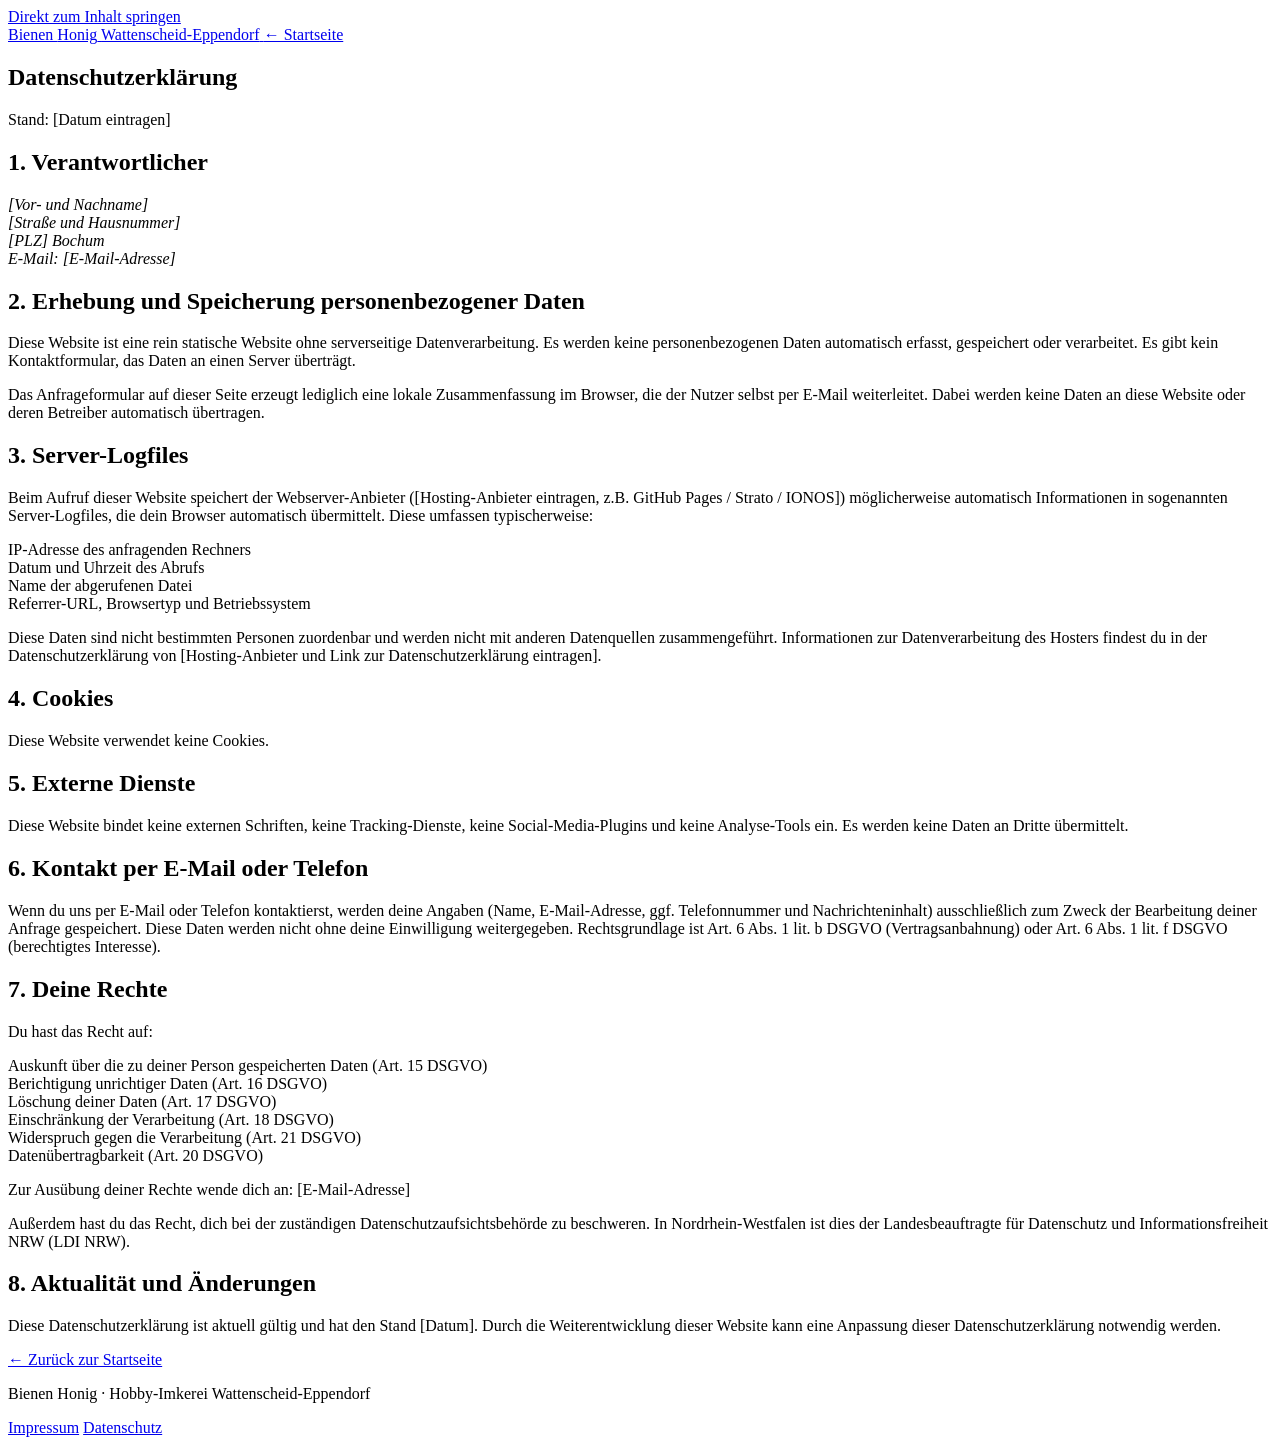
==== datenschutz.html @ 7f6bebf0 "Add files via upload" ====
<!DOCTYPE html>
<html lang="de">
<head>
  <meta charset="UTF-8" />
  <meta name="viewport" content="width=device-width, initial-scale=1.0" />
  <meta name="robots" content="noindex, nofollow" />
  <title>Datenschutz – Bienen Honig Wattenscheid-Eppendorf</title>

  <link rel="stylesheet" href="css/variables.css" />
  <link rel="stylesheet" href="css/base.css" />
  <link rel="stylesheet" href="css/components.css" />
  <link rel="stylesheet" href="css/responsive.css" />

  <link rel="icon" href="data:image/svg+xml,<svg xmlns='http://www.w3.org/2000/svg' viewBox='0 0 100 100'><text y='.9em' font-size='90'>🍯</text></svg>" />
</head>
<body>

  <a class="skip-link" href="#main">Direkt zum Inhalt springen</a>

  <header class="site-header" role="banner">
    <nav class="nav container" aria-label="Hauptnavigation">
      <a href="index.html" class="nav__brand" aria-label="Zurück zur Startseite">
        <span class="nav__brand-name">Bienen <span>Honig</span></span>
        <span class="nav__brand-sub">Wattenscheid-Eppendorf</span>
      </a>
      <a href="index.html" class="btn btn--outline btn--sm" style="margin-left:auto;">← Startseite</a>
    </nav>
  </header>

  <main id="main">
    <div class="container">
      <article class="legal-page">

        <h1>Datenschutzerklärung</h1>
        <p class="text-soft" style="font-size:var(--text-sm);">Stand: <span class="legal-placeholder">[Datum eintragen]</span></p>

        <h2>1. Verantwortlicher</h2>
        <address>
          <span class="legal-placeholder">[Vor- und Nachname]</span><br />
          <span class="legal-placeholder">[Straße und Hausnummer]</span><br />
          <span class="legal-placeholder">[PLZ]</span> Bochum<br />
          E-Mail: <span class="legal-placeholder">[E-Mail-Adresse]</span>
        </address>

        <h2>2. Erhebung und Speicherung personenbezogener Daten</h2>
        <p>
          Diese Website ist eine rein statische Website ohne serverseitige Datenverarbeitung.
          Es werden keine personenbezogenen Daten automatisch erfasst, gespeichert oder
          verarbeitet. Es gibt kein Kontaktformular, das Daten an einen Server überträgt.
        </p>
        <p>
          Das Anfrageformular auf dieser Seite erzeugt lediglich eine lokale Zusammenfassung
          im Browser, die der Nutzer selbst per E-Mail weiterleitet. Dabei werden keine Daten
          an diese Website oder deren Betreiber automatisch übertragen.
        </p>

        <h2>3. Server-Logfiles</h2>
        <p>
          Beim Aufruf dieser Website speichert der Webserver-Anbieter (<span class="legal-placeholder">[Hosting-Anbieter eintragen, z.B. GitHub Pages / Strato / IONOS]</span>)
          möglicherweise automatisch Informationen in sogenannten Server-Logfiles, die dein
          Browser automatisch übermittelt. Diese umfassen typischerweise:
        </p>
        <ul style="padding-left:var(--space-6);list-style:disc;margin-bottom:var(--space-4);">
          <li style="margin-bottom:var(--space-2);">IP-Adresse des anfragenden Rechners</li>
          <li style="margin-bottom:var(--space-2);">Datum und Uhrzeit des Abrufs</li>
          <li style="margin-bottom:var(--space-2);">Name der abgerufenen Datei</li>
          <li style="margin-bottom:var(--space-2);">Referrer-URL, Browsertyp und Betriebssystem</li>
        </ul>
        <p>
          Diese Daten sind nicht bestimmten Personen zuordenbar und werden nicht mit anderen
          Datenquellen zusammengeführt. Informationen zur Datenverarbeitung des Hosters findest
          du in der Datenschutzerklärung von
          <span class="legal-placeholder">[Hosting-Anbieter und Link zur Datenschutzerklärung eintragen]</span>.
        </p>

        <h2>4. Cookies</h2>
        <p>
          Diese Website verwendet keine Cookies.
        </p>

        <h2>5. Externe Dienste</h2>
        <p>
          Diese Website bindet keine externen Schriften, keine Tracking-Dienste, keine
          Social-Media-Plugins und keine Analyse-Tools ein. Es werden keine Daten an Dritte
          übermittelt.
        </p>

        <h2>6. Kontakt per E-Mail oder Telefon</h2>
        <p>
          Wenn du uns per E-Mail oder Telefon kontaktierst, werden deine Angaben
          (Name, E-Mail-Adresse, ggf. Telefonnummer und Nachrichteninhalt) ausschließlich
          zum Zweck der Bearbeitung deiner Anfrage gespeichert. Diese Daten werden nicht
          ohne deine Einwilligung weitergegeben. Rechtsgrundlage ist Art. 6 Abs. 1 lit. b
          DSGVO (Vertragsanbahnung) oder Art. 6 Abs. 1 lit. f DSGVO (berechtigtes Interesse).
        </p>

        <h2>7. Deine Rechte</h2>
        <p>Du hast das Recht auf:</p>
        <ul style="padding-left:var(--space-6);list-style:disc;margin-bottom:var(--space-4);">
          <li style="margin-bottom:var(--space-2);">Auskunft über die zu deiner Person gespeicherten Daten (Art. 15 DSGVO)</li>
          <li style="margin-bottom:var(--space-2);">Berichtigung unrichtiger Daten (Art. 16 DSGVO)</li>
          <li style="margin-bottom:var(--space-2);">Löschung deiner Daten (Art. 17 DSGVO)</li>
          <li style="margin-bottom:var(--space-2);">Einschränkung der Verarbeitung (Art. 18 DSGVO)</li>
          <li style="margin-bottom:var(--space-2);">Widerspruch gegen die Verarbeitung (Art. 21 DSGVO)</li>
          <li style="margin-bottom:var(--space-2);">Datenübertragbarkeit (Art. 20 DSGVO)</li>
        </ul>
        <p>
          Zur Ausübung deiner Rechte wende dich an:
          <span class="legal-placeholder">[E-Mail-Adresse]</span>
        </p>
        <p>
          Außerdem hast du das Recht, dich bei der zuständigen Datenschutzaufsichtsbehörde
          zu beschweren. In Nordrhein-Westfalen ist dies der Landesbeauftragte für
          Datenschutz und Informationsfreiheit NRW (LDI NRW).
        </p>

        <h2>8. Aktualität und Änderungen</h2>
        <p>
          Diese Datenschutzerklärung ist aktuell gültig und hat den Stand
          <span class="legal-placeholder">[Datum]</span>.
          Durch die Weiterentwicklung dieser Website kann eine Anpassung dieser
          Datenschutzerklärung notwendig werden.
        </p>

        <p style="margin-top:var(--space-10);padding-top:var(--space-6);border-top:1px solid var(--color-border);">
          <a href="index.html" class="btn btn--outline btn--sm">← Zurück zur Startseite</a>
        </p>

      </article>
    </div>
  </main>

  <footer class="site-footer" role="contentinfo">
    <div class="container">
      <div class="footer__bottom">
        <p class="footer__copy">Bienen Honig · Hobby-Imkerei Wattenscheid-Eppendorf</p>
        <nav aria-label="Rechtliche Links">
          <a href="impressum.html"   class="footer__nav-link" style="margin-right:var(--space-4);">Impressum</a>
          <a href="datenschutz.html" class="footer__nav-link">Datenschutz</a>
        </nav>
      </div>
    </div>
  </footer>

</body>
</html>
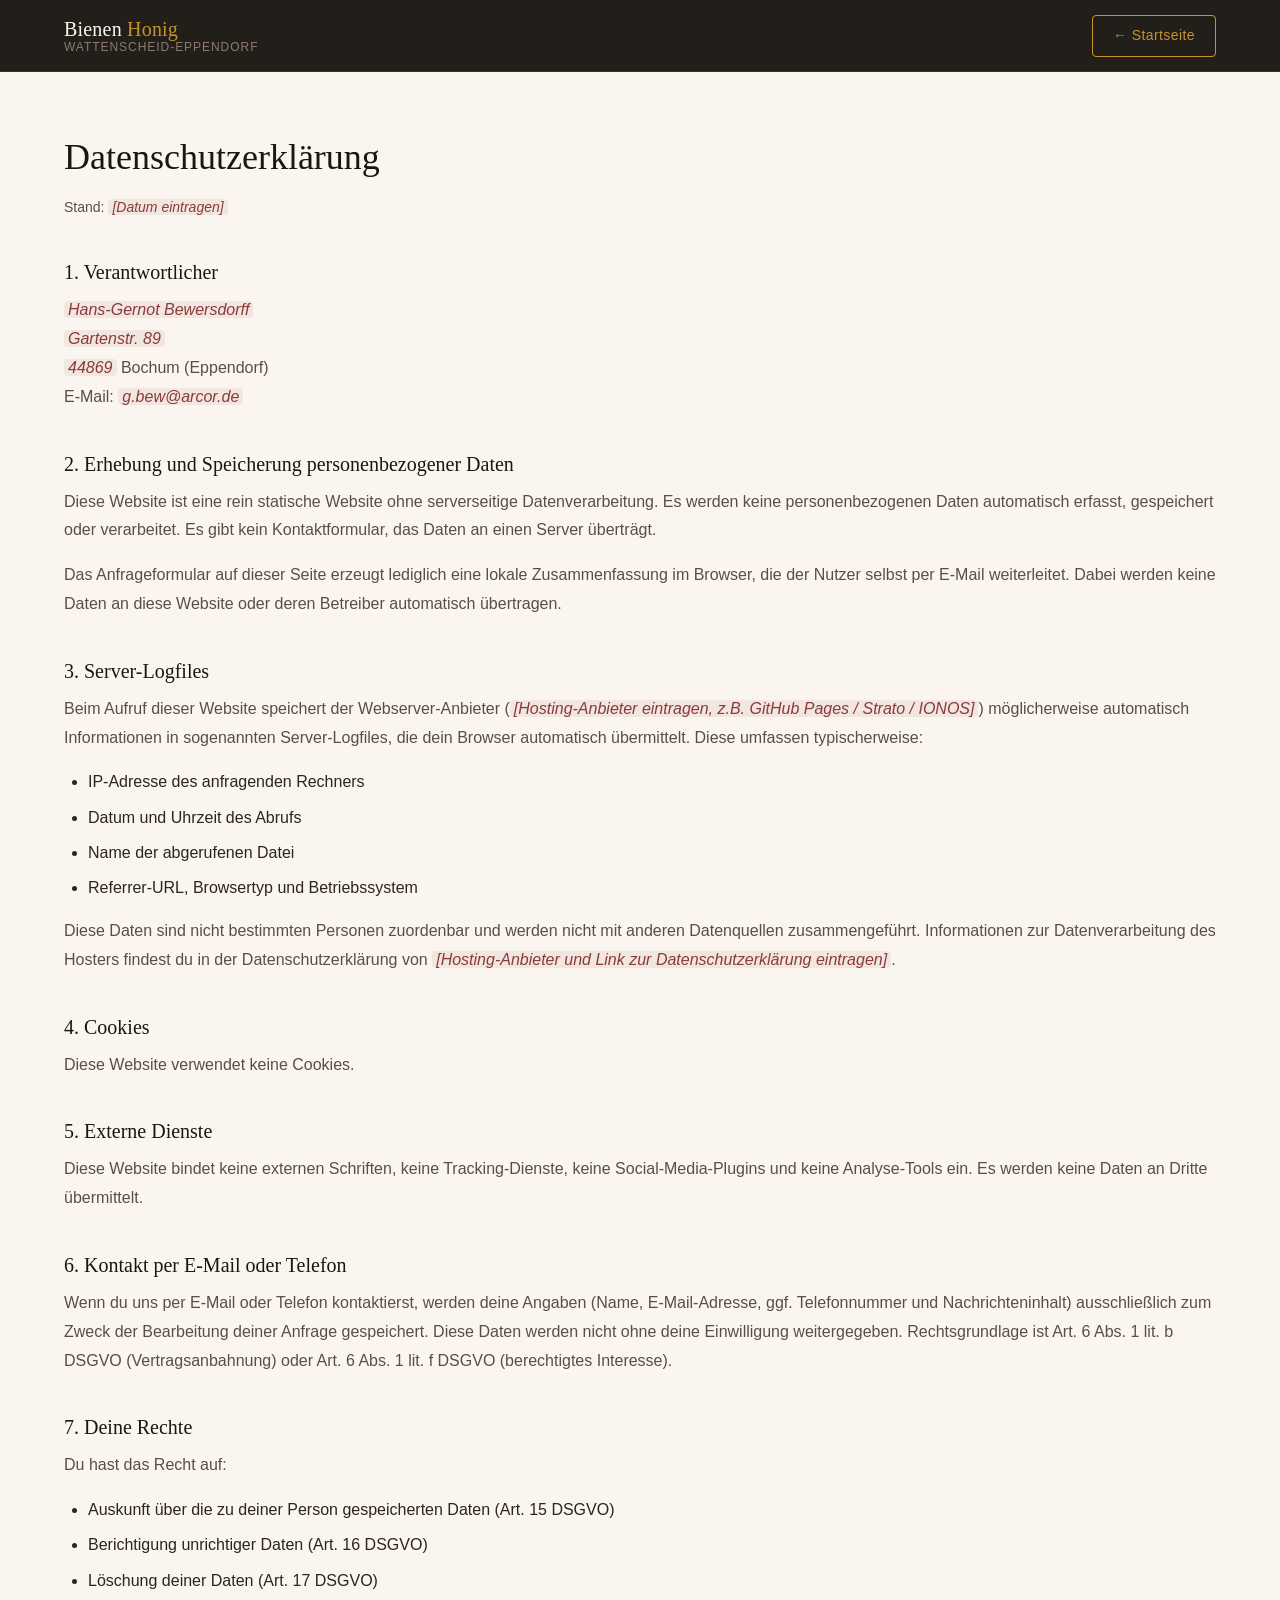
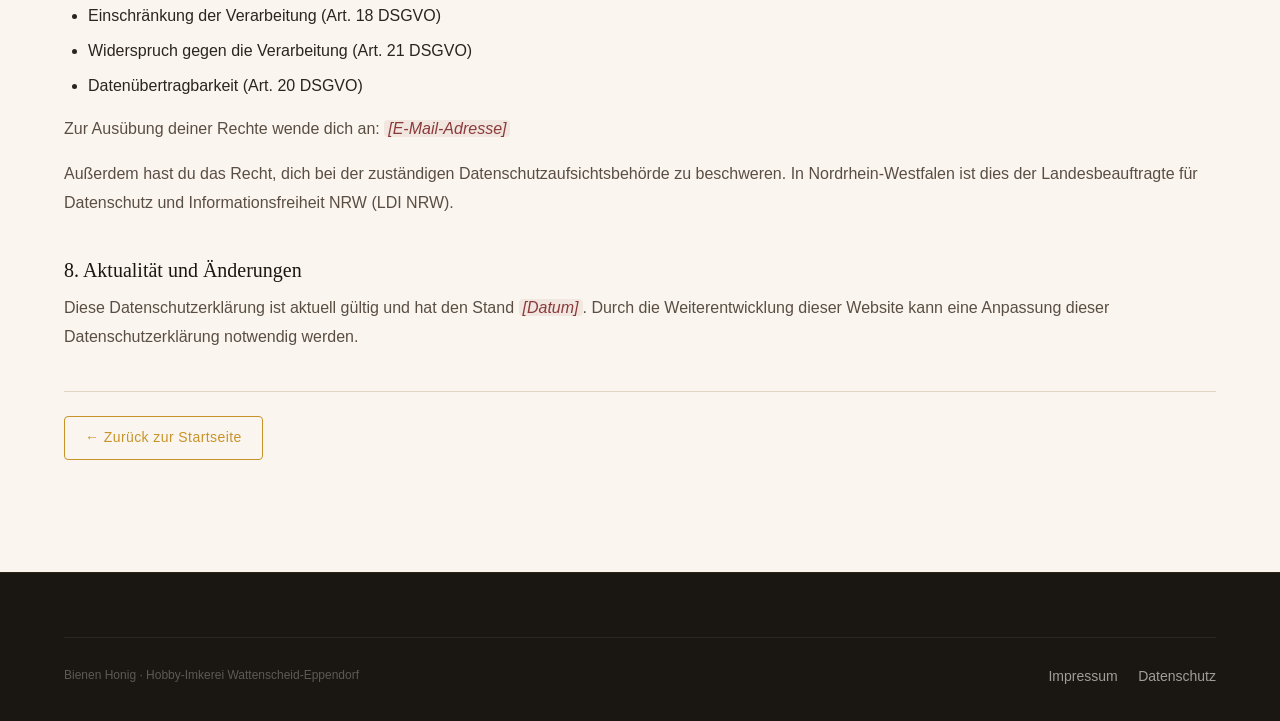
==== commit e3c94371: "Update responsible person's details in datenschutz.html" ====
--- a/datenschutz.html
+++ b/datenschutz.html
@@ -36,10 +36,10 @@
 
         <h2>1. Verantwortlicher</h2>
         <address>
-          <span class="legal-placeholder">[Vor- und Nachname]</span><br />
-          <span class="legal-placeholder">[Straße und Hausnummer]</span><br />
-          <span class="legal-placeholder">[PLZ]</span> Bochum<br />
-          E-Mail: <span class="legal-placeholder">[E-Mail-Adresse]</span>
+          <span class="legal-placeholder">Hans-Gernot Bewersdorff</span><br />
+          <span class="legal-placeholder">Gartenstr. 89</span><br />
+          <span class="legal-placeholder">44869</span> Bochum (Eppendorf)<br />
+          E-Mail: <span class="legal-placeholder">g.bew@arcor.de</span>
         </address>
 
         <h2>2. Erhebung und Speicherung personenbezogener Daten</h2>
--- a/css/variables.css
+++ b/css/variables.css
@@ -0,0 +1,80 @@
+/* ============================================================
+   DESIGN-VARIABLEN — Farben, Abstände, Schriften
+   ============================================================ */
+
+:root {
+  /* Farben */
+  --color-gold:        #C8922A;
+  --color-gold-light:  #E8B84B;
+  --color-gold-pale:   #F5E6C8;
+  --color-dark:        #1A1612;
+  --color-dark-soft:   #2C2420;
+  --color-dark-mid:    #3D3530;
+  --color-cream:       #FAF6EF;
+  --color-cream-soft:  #F2EBE0;
+  --color-white:       #FFFFFF;
+  --color-text:        #2C2420;
+  --color-text-soft:   #5A4E44;
+  --color-text-muted:  #8C7B6E;
+  --color-border:      #E0D5C5;
+  --color-border-soft: #EDE5D8;
+  --color-success:     #4A7C59;
+  --color-error:       #8B3A3A;
+
+  /* Typografie */
+  --font-display: Georgia, 'Times New Roman', serif;
+  --font-body:    -apple-system, 'Segoe UI', Helvetica, Arial, sans-serif;
+
+  /* Schriftgrößen */
+  --text-xs:   0.75rem;
+  --text-sm:   0.875rem;
+  --text-base: 1rem;
+  --text-lg:   1.125rem;
+  --text-xl:   1.25rem;
+  --text-2xl:  1.5rem;
+  --text-3xl:  1.875rem;
+  --text-4xl:  2.25rem;
+  --text-5xl:  3rem;
+  --text-6xl:  3.75rem;
+
+  /* Abstände */
+  --space-1:   0.25rem;
+  --space-2:   0.5rem;
+  --space-3:   0.75rem;
+  --space-4:   1rem;
+  --space-5:   1.25rem;
+  --space-6:   1.5rem;
+  --space-8:   2rem;
+  --space-10:  2.5rem;
+  --space-12:  3rem;
+  --space-16:  4rem;
+  --space-20:  5rem;
+  --space-24:  6rem;
+  --space-32:  8rem;
+
+  /* Layout */
+  --max-width:        1200px;
+  --max-width-text:   680px;
+  --section-padding:  var(--space-24) var(--space-6);
+
+  /* Radien */
+  --radius-sm:  4px;
+  --radius-md:  8px;
+  --radius-lg:  12px;
+  --radius-xl:  20px;
+  --radius-full: 9999px;
+
+  /* Schatten */
+  --shadow-sm:  0 1px 3px rgba(26,22,18,0.08), 0 1px 2px rgba(26,22,18,0.06);
+  --shadow-md:  0 4px 16px rgba(26,22,18,0.10), 0 2px 6px rgba(26,22,18,0.08);
+  --shadow-lg:  0 12px 40px rgba(26,22,18,0.14), 0 4px 12px rgba(26,22,18,0.10);
+  --shadow-xl:  0 24px 64px rgba(26,22,18,0.18), 0 8px 24px rgba(26,22,18,0.12);
+
+  /* Übergänge */
+  --transition-fast:   150ms ease;
+  --transition-base:   250ms ease;
+  --transition-slow:   400ms ease;
+
+  /* Navigation */
+  --nav-height: 72px;
+}
--- a/css/base.css
+++ b/css/base.css
@@ -0,0 +1,256 @@
+/* ============================================================
+   BASIS — Reset, Typografie, Layout-Grundlagen
+   ============================================================ */
+
+*, *::before, *::after {
+  box-sizing: border-box;
+  margin: 0;
+  padding: 0;
+}
+
+html {
+  scroll-behavior: smooth;
+  -webkit-text-size-adjust: 100%;
+  font-size: 16px;
+}
+
+body {
+  font-family: var(--font-body);
+  font-size: var(--text-base);
+  line-height: 1.7;
+  color: var(--color-text);
+  background-color: var(--color-cream);
+  -webkit-font-smoothing: antialiased;
+  -moz-osx-font-smoothing: grayscale;
+}
+
+/* Skip Link */
+.skip-link {
+  position: absolute;
+  top: -100px;
+  left: var(--space-4);
+  padding: var(--space-3) var(--space-6);
+  background: var(--color-gold);
+  color: var(--color-dark);
+  font-weight: 700;
+  border-radius: var(--radius-md);
+  z-index: 9999;
+  transition: top var(--transition-fast);
+}
+
+.skip-link:focus {
+  top: var(--space-4);
+}
+
+/* Fokus sichtbar */
+:focus-visible {
+  outline: 2px solid var(--color-gold);
+  outline-offset: 3px;
+  border-radius: var(--radius-sm);
+}
+
+/* Typografie */
+h1, h2, h3, h4, h5, h6 {
+  font-family: var(--font-display);
+  font-weight: 400;
+  line-height: 1.2;
+  color: var(--color-dark);
+}
+
+h1 { font-size: var(--text-5xl); }
+h2 { font-size: var(--text-3xl); }
+h3 { font-size: var(--text-xl); }
+h4 { font-size: var(--text-lg); }
+
+p { margin-bottom: var(--space-4); }
+p:last-child { margin-bottom: 0; }
+
+a {
+  color: var(--color-gold);
+  text-decoration: none;
+  transition: color var(--transition-fast);
+}
+
+a:hover {
+  color: var(--color-gold-light);
+}
+
+img {
+  max-width: 100%;
+  height: auto;
+  display: block;
+}
+
+ul, ol {
+  list-style: none;
+}
+
+button, input, select, textarea {
+  font-family: inherit;
+  font-size: inherit;
+}
+
+/* Layout */
+.container {
+  width: 100%;
+  max-width: var(--max-width);
+  margin: 0 auto;
+  padding: 0 var(--space-6);
+}
+
+.section {
+  padding: var(--space-24) 0;
+}
+
+.section--dark {
+  background-color: var(--color-dark);
+  color: var(--color-cream);
+}
+
+.section--dark h2,
+.section--dark h3,
+.section--dark h4 {
+  color: var(--color-cream);
+}
+
+.section--cream {
+  background-color: var(--color-cream-soft);
+}
+
+.section--white {
+  background-color: var(--color-white);
+}
+
+/* Abschnittsüberschriften */
+.section-header {
+  text-align: center;
+  margin-bottom: var(--space-16);
+}
+
+.section-header__headline {
+  font-size: var(--text-4xl);
+  margin-bottom: var(--space-3);
+}
+
+.section-header__subline {
+  font-size: var(--text-lg);
+  color: var(--color-text-soft);
+  max-width: var(--max-width-text);
+  margin: 0 auto;
+}
+
+.section--dark .section-header__subline {
+  color: var(--color-gold-pale);
+}
+
+/* Goldene Trennlinie */
+.divider {
+  display: block;
+  width: 48px;
+  height: 2px;
+  background: var(--color-gold);
+  margin: var(--space-4) auto var(--space-6);
+}
+
+/* Hilfklassen */
+.text-center { text-align: center; }
+.text-gold   { color: var(--color-gold); }
+.text-soft   { color: var(--color-text-soft); }
+.text-muted  { color: var(--color-text-muted); }
+.sr-only {
+  position: absolute;
+  width: 1px;
+  height: 1px;
+  padding: 0;
+  margin: -1px;
+  overflow: hidden;
+  clip: rect(0, 0, 0, 0);
+  white-space: nowrap;
+  border: 0;
+}
+
+/* Buttons */
+.btn {
+  display: inline-flex;
+  align-items: center;
+  justify-content: center;
+  gap: var(--space-2);
+  padding: var(--space-4) var(--space-8);
+  border: none;
+  border-radius: var(--radius-sm);
+  font-family: var(--font-body);
+  font-size: var(--text-base);
+  font-weight: 500;
+  letter-spacing: 0.03em;
+  cursor: pointer;
+  transition: all var(--transition-base);
+  text-decoration: none;
+  white-space: nowrap;
+}
+
+.btn--primary {
+  background-color: var(--color-gold);
+  color: var(--color-dark);
+}
+
+.btn--primary:hover {
+  background-color: var(--color-gold-light);
+  color: var(--color-dark);
+  transform: translateY(-1px);
+  box-shadow: var(--shadow-md);
+}
+
+.btn--secondary {
+  background-color: transparent;
+  color: var(--color-cream);
+  border: 1px solid rgba(255,255,255,0.35);
+}
+
+.btn--secondary:hover {
+  background-color: rgba(255,255,255,0.1);
+  color: var(--color-cream);
+  border-color: rgba(255,255,255,0.6);
+}
+
+.btn--outline {
+  background-color: transparent;
+  color: var(--color-gold);
+  border: 1px solid var(--color-gold);
+}
+
+.btn--outline:hover {
+  background-color: var(--color-gold);
+  color: var(--color-dark);
+}
+
+.btn--ghost {
+  background-color: transparent;
+  color: var(--color-text-soft);
+  border: 1px solid var(--color-border);
+}
+
+.btn--ghost:hover {
+  border-color: var(--color-gold);
+  color: var(--color-gold);
+}
+
+.btn--sm {
+  padding: var(--space-2) var(--space-5);
+  font-size: var(--text-sm);
+}
+
+.btn--full { width: 100%; }
+
+/* Bild-Platzhalter */
+.img-placeholder {
+  background: linear-gradient(135deg, var(--color-dark-mid) 0%, var(--color-dark-soft) 100%);
+  display: flex;
+  align-items: center;
+  justify-content: center;
+  color: var(--color-text-muted);
+  font-size: var(--text-sm);
+}
+
+.img-placeholder::after {
+  content: attr(data-label);
+}
--- a/css/components.css
+++ b/css/components.css
@@ -0,0 +1,1162 @@
+/* ============================================================
+   KOMPONENTEN — Header, Hero, Karten, Galerie, FAQ, Footer
+   ============================================================ */
+
+/* ---- NAVIGATION ------------------------------------------ */
+.site-header {
+  position: fixed;
+  top: 0;
+  left: 0;
+  right: 0;
+  height: var(--nav-height);
+  z-index: 100;
+  background: rgba(26, 22, 18, 0.96);
+  backdrop-filter: blur(12px);
+  -webkit-backdrop-filter: blur(12px);
+  border-bottom: 1px solid rgba(200, 146, 42, 0.15);
+  transition: background var(--transition-base), box-shadow var(--transition-base);
+}
+
+.site-header.scrolled {
+  box-shadow: 0 2px 24px rgba(0,0,0,0.3);
+}
+
+.nav {
+  display: flex;
+  align-items: center;
+  justify-content: space-between;
+  height: var(--nav-height);
+}
+
+.nav__brand {
+  display: flex;
+  flex-direction: column;
+  line-height: 1.15;
+  text-decoration: none;
+}
+
+.nav__brand-name {
+  font-family: var(--font-display);
+  font-size: var(--text-xl);
+  color: var(--color-cream);
+  letter-spacing: 0.01em;
+}
+
+.nav__brand-name span {
+  color: var(--color-gold);
+}
+
+.nav__brand-sub {
+  font-size: var(--text-xs);
+  color: var(--color-text-muted);
+  letter-spacing: 0.08em;
+  text-transform: uppercase;
+}
+
+.nav__links {
+  display: flex;
+  align-items: center;
+  gap: var(--space-8);
+}
+
+.nav__link {
+  font-size: var(--text-sm);
+  color: rgba(250, 246, 239, 0.75);
+  letter-spacing: 0.04em;
+  text-decoration: none;
+  transition: color var(--transition-fast);
+  position: relative;
+}
+
+.nav__link::after {
+  content: '';
+  position: absolute;
+  bottom: -3px;
+  left: 0;
+  right: 0;
+  height: 1px;
+  background: var(--color-gold);
+  transform: scaleX(0);
+  transition: transform var(--transition-base);
+}
+
+.nav__link:hover {
+  color: var(--color-cream);
+}
+
+.nav__link:hover::after {
+  transform: scaleX(1);
+}
+
+.nav__cta {
+  background-color: var(--color-gold);
+  color: var(--color-dark) !important;
+  padding: var(--space-2) var(--space-5);
+  border-radius: var(--radius-sm);
+  font-weight: 600;
+  font-size: var(--text-sm);
+  letter-spacing: 0.03em;
+  transition: background var(--transition-fast), transform var(--transition-fast);
+}
+
+.nav__cta::after { display: none; }
+
+.nav__cta:hover {
+  background-color: var(--color-gold-light);
+  transform: translateY(-1px);
+}
+
+/* Mobile Menü */
+.nav__toggle {
+  display: none;
+  flex-direction: column;
+  gap: 5px;
+  cursor: pointer;
+  background: none;
+  border: none;
+  padding: var(--space-2);
+  border-radius: var(--radius-sm);
+}
+
+.nav__toggle-bar {
+  width: 24px;
+  height: 2px;
+  background: var(--color-cream);
+  border-radius: 2px;
+  transition: all var(--transition-base);
+  display: block;
+}
+
+.nav__toggle[aria-expanded="true"] .nav__toggle-bar:nth-child(1) {
+  transform: translateY(7px) rotate(45deg);
+}
+
+.nav__toggle[aria-expanded="true"] .nav__toggle-bar:nth-child(2) {
+  opacity: 0;
+  transform: scaleX(0);
+}
+
+.nav__toggle[aria-expanded="true"] .nav__toggle-bar:nth-child(3) {
+  transform: translateY(-7px) rotate(-45deg);
+}
+
+/* Mobile Overlay */
+.nav__mobile {
+  display: none;
+  position: fixed;
+  top: var(--nav-height);
+  left: 0;
+  right: 0;
+  bottom: 0;
+  background: var(--color-dark);
+  flex-direction: column;
+  align-items: center;
+  justify-content: center;
+  gap: var(--space-8);
+  z-index: 99;
+  animation: fadeIn var(--transition-base) ease;
+}
+
+.nav__mobile.is-open {
+  display: flex;
+}
+
+.nav__mobile-link {
+  font-family: var(--font-display);
+  font-size: var(--text-3xl);
+  color: var(--color-cream);
+  text-decoration: none;
+  transition: color var(--transition-fast);
+}
+
+.nav__mobile-link:hover {
+  color: var(--color-gold);
+}
+
+/* ---- HERO ------------------------------------------------ */
+.hero {
+  min-height: 100vh;
+  display: flex;
+  align-items: center;
+  position: relative;
+  background-color: var(--color-dark);
+  overflow: hidden;
+}
+
+.hero__bg {
+  position: absolute;
+  inset: 0;
+  background:
+    radial-gradient(ellipse 80% 60% at 70% 50%, rgba(200,146,42,0.12) 0%, transparent 60%),
+    radial-gradient(ellipse 40% 40% at 20% 80%, rgba(200,146,42,0.06) 0%, transparent 50%);
+}
+
+/* Dezentes Waben-Muster */
+.hero__bg::after {
+  content: '';
+  position: absolute;
+  inset: 0;
+  background-image:
+    repeating-linear-gradient(
+      60deg,
+      transparent 0,
+      transparent 28px,
+      rgba(200,146,42,0.03) 28px,
+      rgba(200,146,42,0.03) 30px
+    ),
+    repeating-linear-gradient(
+      -60deg,
+      transparent 0,
+      transparent 28px,
+      rgba(200,146,42,0.03) 28px,
+      rgba(200,146,42,0.03) 30px
+    );
+}
+
+.hero__content {
+  position: relative;
+  z-index: 1;
+  display: grid;
+  grid-template-columns: 1fr 1fr;
+  gap: var(--space-16);
+  align-items: center;
+  padding: var(--space-32) 0 var(--space-20);
+}
+
+.hero__text {
+  padding-top: var(--nav-height);
+}
+
+.hero__badge {
+  display: inline-flex;
+  align-items: center;
+  gap: var(--space-2);
+  padding: var(--space-2) var(--space-4);
+  background: rgba(200,146,42,0.15);
+  border: 1px solid rgba(200,146,42,0.3);
+  border-radius: var(--radius-full);
+  font-size: var(--text-xs);
+  color: var(--color-gold-light);
+  letter-spacing: 0.1em;
+  text-transform: uppercase;
+  margin-bottom: var(--space-8);
+}
+
+.hero__title {
+  font-size: var(--text-6xl);
+  color: var(--color-cream);
+  line-height: 1.1;
+  margin-bottom: var(--space-4);
+}
+
+.hero__title-highlight {
+  color: var(--color-gold);
+  display: block;
+}
+
+.hero__desc {
+  font-size: var(--text-lg);
+  color: rgba(250,246,239,0.72);
+  line-height: 1.8;
+  margin-bottom: var(--space-10);
+  max-width: 480px;
+}
+
+.hero__actions {
+  display: flex;
+  gap: var(--space-4);
+  flex-wrap: wrap;
+}
+
+.hero__image-wrap {
+  position: relative;
+  display: flex;
+  align-items: center;
+  justify-content: center;
+  padding-top: var(--nav-height);
+}
+
+.hero__image-glow {
+  position: absolute;
+  width: 360px;
+  height: 360px;
+  background: radial-gradient(circle, rgba(200,146,42,0.25) 0%, transparent 70%);
+  border-radius: 50%;
+  filter: blur(40px);
+}
+
+.hero__image {
+  position: relative;
+  width: 380px;
+  height: 480px;
+  object-fit: cover;
+  border-radius: var(--radius-xl);
+  box-shadow: var(--shadow-xl);
+}
+
+.hero__scroll {
+  position: absolute;
+  bottom: var(--space-8);
+  left: 50%;
+  transform: translateX(-50%);
+  display: flex;
+  flex-direction: column;
+  align-items: center;
+  gap: var(--space-2);
+  color: rgba(250,246,239,0.4);
+  font-size: var(--text-xs);
+  letter-spacing: 0.1em;
+  text-transform: uppercase;
+  animation: bounce 2.5s ease-in-out infinite;
+}
+
+.hero__scroll::after {
+  content: '';
+  display: block;
+  width: 1px;
+  height: 40px;
+  background: linear-gradient(to bottom, rgba(200,146,42,0.6), transparent);
+}
+
+/* ---- ÜBER DIE IMKEREI ------------------------------------ */
+.about__grid {
+  display: grid;
+  grid-template-columns: 1fr 1fr;
+  gap: var(--space-20);
+  align-items: center;
+}
+
+.about__image-wrap {
+  position: relative;
+}
+
+.about__image {
+  width: 100%;
+  aspect-ratio: 4/5;
+  object-fit: cover;
+  border-radius: var(--radius-lg);
+  box-shadow: var(--shadow-lg);
+}
+
+.about__image-accent {
+  position: absolute;
+  bottom: -var(--space-6);
+  right: -var(--space-6);
+  width: 160px;
+  height: 160px;
+  border: 2px solid rgba(200,146,42,0.3);
+  border-radius: var(--radius-lg);
+  bottom: calc(-1 * var(--space-6));
+  right: calc(-1 * var(--space-6));
+}
+
+.about__label {
+  display: inline-block;
+  font-size: var(--text-xs);
+  font-weight: 600;
+  letter-spacing: 0.12em;
+  text-transform: uppercase;
+  color: var(--color-gold);
+  margin-bottom: var(--space-3);
+}
+
+.about__headline {
+  font-size: var(--text-4xl);
+  margin-bottom: var(--space-4);
+}
+
+.about__subline {
+  font-size: var(--text-lg);
+  color: var(--color-text-soft);
+  margin-bottom: var(--space-6);
+}
+
+.about__text {
+  color: var(--color-text-soft);
+  line-height: 1.85;
+}
+
+.about__facts {
+  display: grid;
+  grid-template-columns: repeat(2, 1fr);
+  gap: var(--space-4);
+  margin-top: var(--space-10);
+}
+
+.about__fact {
+  background: var(--color-cream-soft);
+  border: 1px solid var(--color-border-soft);
+  border-radius: var(--radius-md);
+  padding: var(--space-5) var(--space-6);
+}
+
+.about__fact-icon {
+  font-size: var(--text-xl);
+  margin-bottom: var(--space-2);
+}
+
+.about__fact-label {
+  font-size: var(--text-xs);
+  text-transform: uppercase;
+  letter-spacing: 0.08em;
+  color: var(--color-text-muted);
+  margin-bottom: var(--space-1);
+}
+
+.about__fact-value {
+  font-size: var(--text-sm);
+  font-weight: 600;
+  color: var(--color-dark);
+}
+
+/* ---- PRODUKTE -------------------------------------------- */
+.products__grid {
+  display: grid;
+  grid-template-columns: repeat(auto-fit, minmax(320px, 1fr));
+  gap: var(--space-8);
+  margin-top: var(--space-4);
+}
+
+.product-card {
+  background: var(--color-white);
+  border: 1px solid var(--color-border-soft);
+  border-radius: var(--radius-lg);
+  overflow: hidden;
+  box-shadow: var(--shadow-sm);
+  transition: transform var(--transition-base), box-shadow var(--transition-base);
+}
+
+.product-card:hover {
+  transform: translateY(-4px);
+  box-shadow: var(--shadow-lg);
+}
+
+.product-card__image-wrap {
+  position: relative;
+  aspect-ratio: 4/3;
+  overflow: hidden;
+  background: var(--color-dark-soft);
+}
+
+.product-card__image {
+  width: 100%;
+  height: 100%;
+  object-fit: cover;
+  transition: transform var(--transition-slow);
+}
+
+.product-card:hover .product-card__image {
+  transform: scale(1.04);
+}
+
+.product-card__badge {
+  position: absolute;
+  top: var(--space-4);
+  left: var(--space-4);
+  background: var(--color-dark);
+  color: var(--color-gold-light);
+  font-size: var(--text-xs);
+  font-weight: 600;
+  letter-spacing: 0.1em;
+  text-transform: uppercase;
+  padding: var(--space-1) var(--space-3);
+  border-radius: var(--radius-full);
+  border: 1px solid rgba(200,146,42,0.3);
+}
+
+.product-card__unavailable {
+  position: absolute;
+  inset: 0;
+  background: rgba(26,22,18,0.6);
+  display: flex;
+  align-items: center;
+  justify-content: center;
+  color: var(--color-cream);
+  font-size: var(--text-sm);
+  font-weight: 500;
+  letter-spacing: 0.05em;
+}
+
+.product-card__body {
+  padding: var(--space-6) var(--space-7) var(--space-7);
+}
+
+.product-card__subtitle {
+  font-size: var(--text-xs);
+  font-weight: 600;
+  letter-spacing: 0.1em;
+  text-transform: uppercase;
+  color: var(--color-gold);
+  margin-bottom: var(--space-2);
+}
+
+.product-card__name {
+  font-size: var(--text-2xl);
+  margin-bottom: var(--space-3);
+}
+
+.product-card__desc {
+  font-size: var(--text-sm);
+  color: var(--color-text-soft);
+  line-height: 1.75;
+  margin-bottom: var(--space-6);
+}
+
+.product-card__footer {
+  display: flex;
+  align-items: center;
+  justify-content: space-between;
+  padding-top: var(--space-5);
+  border-top: 1px solid var(--color-border-soft);
+}
+
+.product-card__price {
+  display: flex;
+  flex-direction: column;
+}
+
+.product-card__price-amount {
+  font-family: var(--font-display);
+  font-size: var(--text-3xl);
+  color: var(--color-dark);
+  line-height: 1;
+}
+
+.product-card__price-size {
+  font-size: var(--text-xs);
+  color: var(--color-text-muted);
+  margin-top: var(--space-1);
+}
+
+/* ---- QUALITÄT -------------------------------------------- */
+.quality__grid {
+  display: grid;
+  grid-template-columns: repeat(auto-fit, minmax(240px, 1fr));
+  gap: var(--space-6);
+}
+
+.quality-card {
+  padding: var(--space-8);
+  border: 1px solid rgba(200,146,42,0.15);
+  border-radius: var(--radius-lg);
+  background: rgba(255,255,255,0.04);
+  transition: border-color var(--transition-base), background var(--transition-base);
+}
+
+.quality-card:hover {
+  border-color: rgba(200,146,42,0.35);
+  background: rgba(200,146,42,0.05);
+}
+
+.quality-card__icon {
+  font-size: 2rem;
+  margin-bottom: var(--space-5);
+  display: block;
+}
+
+.quality-card__title {
+  font-size: var(--text-lg);
+  color: var(--color-cream);
+  margin-bottom: var(--space-3);
+}
+
+.quality-card__text {
+  font-size: var(--text-sm);
+  color: rgba(250,246,239,0.6);
+  line-height: 1.8;
+}
+
+/* ---- GALERIE --------------------------------------------- */
+.gallery__grid {
+  display: grid;
+  grid-template-columns: repeat(3, 1fr);
+  gap: var(--space-3);
+}
+
+.gallery__item {
+  position: relative;
+  overflow: hidden;
+  border-radius: var(--radius-md);
+  cursor: pointer;
+  aspect-ratio: 1;
+  background: var(--color-dark-soft);
+}
+
+.gallery__item:first-child,
+.gallery__item:nth-child(4) {
+  aspect-ratio: auto;
+  grid-row: span 1;
+}
+
+.gallery__image {
+  width: 100%;
+  height: 100%;
+  object-fit: cover;
+  transition: transform var(--transition-slow);
+}
+
+.gallery__item:hover .gallery__image {
+  transform: scale(1.06);
+}
+
+.gallery__caption {
+  position: absolute;
+  bottom: 0;
+  left: 0;
+  right: 0;
+  padding: var(--space-3) var(--space-4);
+  background: linear-gradient(to top, rgba(26,22,18,0.85), transparent);
+  color: var(--color-cream);
+  font-size: var(--text-sm);
+  opacity: 0;
+  transform: translateY(4px);
+  transition: all var(--transition-base);
+}
+
+.gallery__item:hover .gallery__caption {
+  opacity: 1;
+  transform: translateY(0);
+}
+
+/* Lightbox */
+.lightbox {
+  display: none;
+  position: fixed;
+  inset: 0;
+  z-index: 200;
+  background: rgba(10,8,6,0.95);
+  align-items: center;
+  justify-content: center;
+}
+
+.lightbox.is-open {
+  display: flex;
+}
+
+.lightbox__image {
+  max-width: 90vw;
+  max-height: 90vh;
+  object-fit: contain;
+  border-radius: var(--radius-md);
+  box-shadow: var(--shadow-xl);
+}
+
+.lightbox__close {
+  position: absolute;
+  top: var(--space-6);
+  right: var(--space-6);
+  background: rgba(255,255,255,0.1);
+  border: none;
+  color: var(--color-cream);
+  width: 44px;
+  height: 44px;
+  border-radius: 50%;
+  cursor: pointer;
+  font-size: var(--text-xl);
+  display: flex;
+  align-items: center;
+  justify-content: center;
+  transition: background var(--transition-fast);
+}
+
+.lightbox__close:hover {
+  background: rgba(255,255,255,0.2);
+}
+
+/* ---- KONTAKT / ANFRAGE ----------------------------------- */
+.contact__grid {
+  display: grid;
+  grid-template-columns: 1fr 1.6fr;
+  gap: var(--space-16);
+  align-items: start;
+}
+
+.contact__info-label {
+  font-size: var(--text-xs);
+  font-weight: 600;
+  letter-spacing: 0.12em;
+  text-transform: uppercase;
+  color: var(--color-gold);
+  margin-bottom: var(--space-3);
+  display: block;
+}
+
+.contact__info h2 {
+  font-size: var(--text-4xl);
+  margin-bottom: var(--space-4);
+}
+
+.contact__info-intro {
+  color: var(--color-text-soft);
+  line-height: 1.85;
+  margin-bottom: var(--space-10);
+}
+
+.contact__details {
+  display: flex;
+  flex-direction: column;
+  gap: var(--space-5);
+}
+
+.contact__detail {
+  display: flex;
+  align-items: flex-start;
+  gap: var(--space-4);
+}
+
+.contact__detail-icon {
+  width: 40px;
+  height: 40px;
+  background: var(--color-cream-soft);
+  border: 1px solid var(--color-border);
+  border-radius: var(--radius-md);
+  display: flex;
+  align-items: center;
+  justify-content: center;
+  font-size: var(--text-lg);
+  flex-shrink: 0;
+}
+
+.contact__detail-label {
+  font-size: var(--text-xs);
+  text-transform: uppercase;
+  letter-spacing: 0.08em;
+  color: var(--color-text-muted);
+  margin-bottom: var(--space-1);
+}
+
+.contact__detail-value {
+  font-size: var(--text-sm);
+  color: var(--color-text);
+  font-weight: 500;
+}
+
+/* Bestellformular */
+.order-form {
+  background: var(--color-white);
+  border: 1px solid var(--color-border-soft);
+  border-radius: var(--radius-lg);
+  padding: var(--space-10) var(--space-10);
+  box-shadow: var(--shadow-md);
+}
+
+.form-group {
+  margin-bottom: var(--space-5);
+}
+
+.form-label {
+  display: block;
+  font-size: var(--text-sm);
+  font-weight: 500;
+  color: var(--color-text);
+  margin-bottom: var(--space-2);
+}
+
+.form-label--required::after {
+  content: ' *';
+  color: var(--color-gold);
+}
+
+.form-input,
+.form-textarea,
+.form-select {
+  width: 100%;
+  padding: var(--space-3) var(--space-4);
+  background: var(--color-cream);
+  border: 1px solid var(--color-border);
+  border-radius: var(--radius-md);
+  color: var(--color-text);
+  font-size: var(--text-base);
+  transition: border-color var(--transition-fast), box-shadow var(--transition-fast);
+}
+
+.form-input:focus,
+.form-textarea:focus,
+.form-select:focus {
+  outline: none;
+  border-color: var(--color-gold);
+  box-shadow: 0 0 0 3px rgba(200,146,42,0.15);
+}
+
+.form-textarea {
+  resize: vertical;
+  min-height: 100px;
+}
+
+.form-row {
+  display: grid;
+  grid-template-columns: 1fr 1fr;
+  gap: var(--space-4);
+}
+
+/* Produktmengen im Formular */
+.order-products {
+  border: 1px solid var(--color-border-soft);
+  border-radius: var(--radius-md);
+  overflow: hidden;
+  margin-bottom: var(--space-5);
+}
+
+.order-product {
+  display: flex;
+  align-items: center;
+  gap: var(--space-4);
+  padding: var(--space-4) var(--space-5);
+  border-bottom: 1px solid var(--color-border-soft);
+}
+
+.order-product:last-child {
+  border-bottom: none;
+}
+
+.order-product__info {
+  flex: 1;
+}
+
+.order-product__name {
+  font-weight: 500;
+  font-size: var(--text-sm);
+  color: var(--color-dark);
+}
+
+.order-product__price {
+  font-size: var(--text-xs);
+  color: var(--color-text-muted);
+}
+
+.order-product__qty {
+  display: flex;
+  align-items: center;
+  gap: var(--space-2);
+}
+
+.qty-btn {
+  width: 32px;
+  height: 32px;
+  border: 1px solid var(--color-border);
+  background: var(--color-cream);
+  border-radius: var(--radius-sm);
+  cursor: pointer;
+  font-size: var(--text-base);
+  display: flex;
+  align-items: center;
+  justify-content: center;
+  transition: all var(--transition-fast);
+  color: var(--color-text);
+}
+
+.qty-btn:hover {
+  border-color: var(--color-gold);
+  color: var(--color-gold);
+}
+
+.qty-display {
+  min-width: 32px;
+  text-align: center;
+  font-weight: 600;
+  font-size: var(--text-sm);
+}
+
+.order-product__subtotal {
+  font-size: var(--text-sm);
+  font-weight: 600;
+  color: var(--color-dark);
+  min-width: 56px;
+  text-align: right;
+}
+
+/* Summe */
+.order-total {
+  display: flex;
+  justify-content: space-between;
+  align-items: center;
+  padding: var(--space-5);
+  background: var(--color-cream-soft);
+  border: 1px solid var(--color-border-soft);
+  border-radius: var(--radius-md);
+  margin-bottom: var(--space-6);
+}
+
+.order-total__label {
+  font-size: var(--text-sm);
+  font-weight: 600;
+  color: var(--color-text-soft);
+  text-transform: uppercase;
+  letter-spacing: 0.06em;
+}
+
+.order-total__amount {
+  font-family: var(--font-display);
+  font-size: var(--text-2xl);
+  color: var(--color-dark);
+}
+
+/* Zusammenfassung */
+.order-summary-box {
+  background: var(--color-dark);
+  border-radius: var(--radius-md);
+  padding: var(--space-5) var(--space-6);
+  margin-bottom: var(--space-5);
+  display: none;
+}
+
+.order-summary-box.is-visible {
+  display: block;
+}
+
+.order-summary-box pre {
+  font-family: var(--font-body);
+  font-size: var(--text-sm);
+  color: var(--color-cream);
+  white-space: pre-wrap;
+  line-height: 1.7;
+}
+
+.order-summary-actions {
+  display: flex;
+  gap: var(--space-3);
+  flex-wrap: wrap;
+  margin-bottom: var(--space-5);
+}
+
+/* Formular-Ergebnis */
+.form-result {
+  padding: var(--space-4) var(--space-5);
+  border-radius: var(--radius-md);
+  font-size: var(--text-sm);
+  margin-top: var(--space-4);
+  display: none;
+}
+
+.form-result--success {
+  background: rgba(74,124,89,0.12);
+  border: 1px solid rgba(74,124,89,0.3);
+  color: var(--color-success);
+  display: block;
+}
+
+.form-result--error {
+  background: rgba(139,58,58,0.1);
+  border: 1px solid rgba(139,58,58,0.3);
+  color: var(--color-error);
+  display: block;
+}
+
+/* ---- FAQ -------------------------------------------------- */
+.faq__list {
+  max-width: var(--max-width-text);
+  margin: 0 auto;
+  display: flex;
+  flex-direction: column;
+  gap: var(--space-2);
+}
+
+.faq__item {
+  border: 1px solid var(--color-border-soft);
+  border-radius: var(--radius-md);
+  overflow: hidden;
+  background: var(--color-white);
+  transition: box-shadow var(--transition-base);
+}
+
+.faq__item:hover {
+  box-shadow: var(--shadow-sm);
+}
+
+.faq__question {
+  width: 100%;
+  display: flex;
+  align-items: center;
+  justify-content: space-between;
+  gap: var(--space-4);
+  padding: var(--space-5) var(--space-6);
+  background: none;
+  border: none;
+  cursor: pointer;
+  text-align: left;
+  font-size: var(--text-base);
+  font-weight: 500;
+  color: var(--color-dark);
+  transition: color var(--transition-fast);
+}
+
+.faq__question:hover {
+  color: var(--color-gold);
+}
+
+.faq__icon {
+  width: 24px;
+  height: 24px;
+  flex-shrink: 0;
+  display: flex;
+  align-items: center;
+  justify-content: center;
+  background: var(--color-cream-soft);
+  border-radius: 50%;
+  font-size: var(--text-sm);
+  color: var(--color-gold);
+  transition: transform var(--transition-base), background var(--transition-base);
+}
+
+.faq__item.is-open .faq__icon {
+  transform: rotate(45deg);
+  background: var(--color-gold);
+  color: var(--color-dark);
+}
+
+.faq__answer {
+  max-height: 0;
+  overflow: hidden;
+  transition: max-height var(--transition-slow), padding var(--transition-slow);
+}
+
+.faq__answer-inner {
+  padding: 0 var(--space-6) var(--space-5);
+  font-size: var(--text-sm);
+  color: var(--color-text-soft);
+  line-height: 1.85;
+}
+
+.faq__item.is-open .faq__answer {
+  max-height: 400px;
+}
+
+/* ---- FOOTER ---------------------------------------------- */
+.site-footer {
+  background: var(--color-dark);
+  padding: var(--space-16) 0 var(--space-8);
+  border-top: 1px solid rgba(200,146,42,0.1);
+}
+
+.footer__grid {
+  display: grid;
+  grid-template-columns: 1.5fr 1fr;
+  gap: var(--space-16);
+  margin-bottom: var(--space-12);
+}
+
+.footer__brand-name {
+  font-family: var(--font-display);
+  font-size: var(--text-2xl);
+  color: var(--color-cream);
+  margin-bottom: var(--space-2);
+}
+
+.footer__brand-name span {
+  color: var(--color-gold);
+}
+
+.footer__tagline {
+  font-size: var(--text-sm);
+  color: rgba(250,246,239,0.5);
+  margin-bottom: 0;
+}
+
+.footer__nav-label {
+  font-size: var(--text-xs);
+  font-weight: 600;
+  letter-spacing: 0.1em;
+  text-transform: uppercase;
+  color: rgba(250,246,239,0.4);
+  margin-bottom: var(--space-5);
+  display: block;
+}
+
+.footer__nav-links {
+  display: flex;
+  flex-direction: column;
+  gap: var(--space-3);
+}
+
+.footer__nav-link {
+  font-size: var(--text-sm);
+  color: rgba(250,246,239,0.6);
+  text-decoration: none;
+  transition: color var(--transition-fast);
+}
+
+.footer__nav-link:hover {
+  color: var(--color-gold);
+}
+
+.footer__bottom {
+  padding-top: var(--space-6);
+  border-top: 1px solid rgba(255,255,255,0.07);
+  display: flex;
+  align-items: center;
+  justify-content: space-between;
+  gap: var(--space-4);
+  flex-wrap: wrap;
+}
+
+.footer__copy {
+  font-size: var(--text-xs);
+  color: rgba(250,246,239,0.3);
+  margin-bottom: 0;
+}
+
+/* ---- IMPRESSUM / DATENSCHUTZ ----------------------------- */
+.legal-page {
+  padding-top: calc(var(--nav-height) + var(--space-16));
+  padding-bottom: var(--space-24);
+  min-height: 100vh;
+}
+
+.legal-page h1 {
+  font-size: var(--text-4xl);
+  margin-bottom: var(--space-4);
+}
+
+.legal-page h2 {
+  font-size: var(--text-xl);
+  margin-top: var(--space-10);
+  margin-bottom: var(--space-3);
+}
+
+.legal-page p,
+.legal-page address {
+  font-size: var(--text-base);
+  color: var(--color-text-soft);
+  line-height: 1.8;
+  margin-bottom: var(--space-4);
+  font-style: normal;
+}
+
+.legal-placeholder {
+  display: inline;
+  color: var(--color-error);
+  background: rgba(139,58,58,0.08);
+  padding: 0 var(--space-1);
+  border-radius: var(--radius-sm);
+  font-style: italic;
+}
+
+/* ---- ANIMATIONEN ----------------------------------------- */
+@keyframes fadeIn {
+  from { opacity: 0; }
+  to   { opacity: 1; }
+}
+
+@keyframes bounce {
+  0%, 100% { transform: translateX(-50%) translateY(0); }
+  50%       { transform: translateX(-50%) translateY(8px); }
+}
+
+@keyframes fadeUp {
+  from {
+    opacity: 0;
+    transform: translateY(24px);
+  }
+  to {
+    opacity: 1;
+    transform: translateY(0);
+  }
+}
+
+.animate-up {
+  animation: fadeUp 0.6s ease forwards;
+}
+
+.animate-delay-1 { animation-delay: 0.1s; }
+.animate-delay-2 { animation-delay: 0.2s; }
+.animate-delay-3 { animation-delay: 0.3s; }
--- a/css/responsive.css
+++ b/css/responsive.css
@@ -0,0 +1,120 @@
+/* ============================================================
+   RESPONSIVE — Mobile, Tablet, Desktop
+   ============================================================ */
+
+/* Tablet (≤ 1024px) */
+@media (max-width: 1024px) {
+  :root {
+    --section-padding: var(--space-20) var(--space-6);
+  }
+
+  h1 { font-size: var(--text-4xl); }
+
+  .hero__title   { font-size: var(--text-5xl); }
+  .hero__content { gap: var(--space-12); }
+  .hero__image   { width: 320px; height: 400px; }
+
+  .about__grid  { gap: var(--space-12); }
+  .contact__grid { grid-template-columns: 1fr 1.4fr; gap: var(--space-10); }
+
+  .footer__grid { gap: var(--space-10); }
+}
+
+/* Tablet klein / Mobil (≤ 768px) */
+@media (max-width: 768px) {
+  h1 { font-size: var(--text-3xl); }
+  h2 { font-size: var(--text-2xl); }
+
+  .section { padding: var(--space-16) 0; }
+
+  .section-header { margin-bottom: var(--space-10); }
+  .section-header__headline { font-size: var(--text-3xl); }
+
+  /* Navigation */
+  .nav__links  { display: none; }
+  .nav__toggle { display: flex; }
+
+  /* Hero */
+  .hero__content {
+    grid-template-columns: 1fr;
+    text-align: center;
+    padding: var(--space-20) 0 var(--space-16);
+  }
+
+  .hero__title      { font-size: var(--text-4xl); }
+  .hero__desc       { max-width: 100%; }
+  .hero__actions    { justify-content: center; }
+  .hero__image-wrap { display: none; }
+  .hero__scroll     { display: none; }
+
+  /* Über */
+  .about__grid {
+    grid-template-columns: 1fr;
+    gap: var(--space-8);
+  }
+
+  .about__image-wrap { order: -1; }
+  .about__image      { aspect-ratio: 16/9; }
+  .about__image-accent { display: none; }
+  .about__facts { grid-template-columns: repeat(2, 1fr); }
+
+  /* Produkte */
+  .products__grid { grid-template-columns: 1fr; }
+
+  /* Qualität */
+  .quality__grid { grid-template-columns: 1fr; }
+
+  /* Galerie */
+  .gallery__grid {
+    grid-template-columns: repeat(2, 1fr);
+  }
+
+  /* Kontakt */
+  .contact__grid {
+    grid-template-columns: 1fr;
+    gap: var(--space-10);
+  }
+
+  .order-form { padding: var(--space-7) var(--space-6); }
+
+  .form-row { grid-template-columns: 1fr; }
+
+  /* Footer */
+  .footer__grid {
+    grid-template-columns: 1fr;
+    gap: var(--space-10);
+  }
+
+  .footer__bottom {
+    flex-direction: column;
+    text-align: center;
+  }
+}
+
+/* Mobil (≤ 480px) */
+@media (max-width: 480px) {
+  :root {
+    --nav-height: 64px;
+  }
+
+  .container { padding: 0 var(--space-4); }
+
+  .hero__title  { font-size: var(--text-3xl); }
+  .hero__badge  { font-size: 0.65rem; }
+
+  .about__facts { grid-template-columns: 1fr 1fr; gap: var(--space-3); }
+
+  .gallery__grid { grid-template-columns: 1fr; }
+
+  .order-summary-actions { flex-direction: column; }
+
+  .btn { padding: var(--space-3) var(--space-6); }
+
+  .product-card__footer {
+    flex-direction: column;
+    align-items: flex-start;
+    gap: var(--space-4);
+  }
+
+  .product-card__footer .btn { width: 100%; }
+}
